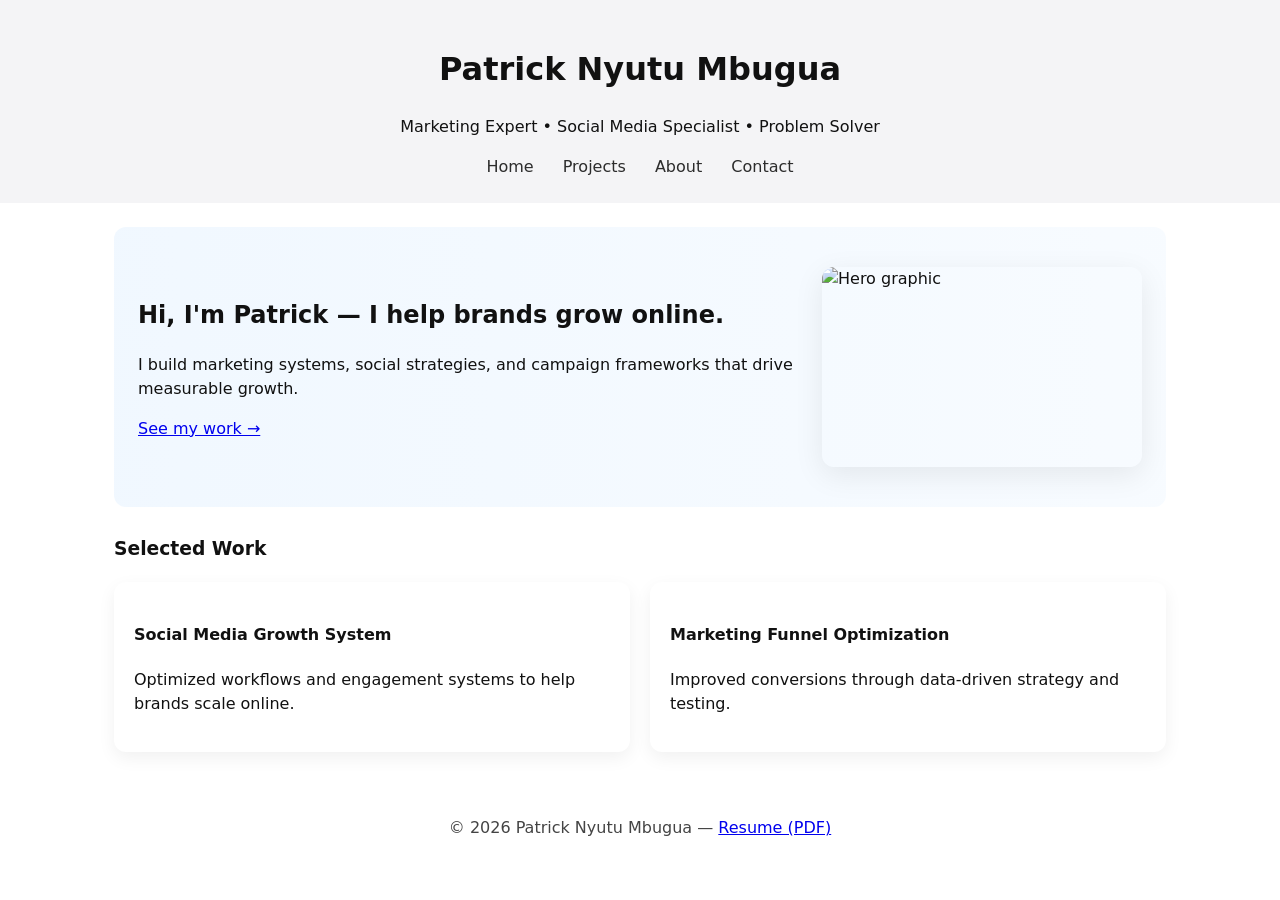
==== index.html @ 4a15e743 "Add files via upload" ====
<!doctype html>
<html lang="en">
<head>
  <meta charset="utf-8" />
  <meta name="viewport" content="width=device-width, initial-scale=1" />
  <title>Patrick Nyutu Mbugua — Portfolio</title>
  <meta name="description" content="Portfolio of Patrick Nyutu Mbugua — Marketing Expert, Social Media Specialist, Problem Solver" />
  <link rel="stylesheet" href="styles.css" />
</head>
<body>
  <header class="site-header">
    <h1>Patrick Nyutu Mbugua</h1>
    <p class="tagline">Marketing Expert • Social Media Specialist • Problem Solver</p>
    <nav>
      <a href="index.html">Home</a>
      <a href="projects.html">Projects</a>
      <a href="about.html">About</a>
      <a href="mailto:nyutu4@gmail.com">Contact</a>
    </nav>
  </header>

  <main>
    <section class="hero">
      <div class="text">
        <h2 class="fade-up" style="animation-delay:.1s">Hi, I'm Patrick — I help brands grow online.</h2>
        <p class="fade-up" style="animation-delay:.2s">I build marketing systems, social strategies, and campaign frameworks that drive measurable growth.</p>
        <p class="fade-up" style="animation-delay:.3s"><a href="projects.html">See my work →</a></p>
      </div>
      <img src="images/hero-graphic.png" alt="Hero graphic" class="img-hero" />
    </section>

    <section style="margin-top:28px">
      <h3 class="fade-up" style="animation-delay:.35s">Selected Work</h3>
      <div class="grid" style="margin-top:12px">
        <div class="tile fade-up" style="animation-delay:.4s">
          <h4>Social Media Growth System</h4>
          <p>Optimized workflows and engagement systems to help brands scale online.</p>
        </div>
        <div class="tile fade-up" style="animation-delay:.45s">
          <h4>Marketing Funnel Optimization</h4>
          <p>Improved conversions through data-driven strategy and testing.</p>
        </div>
      </div>
    </section>
  </main>

  <footer>
    <p>© <span id="year"></span> Patrick Nyutu Mbugua — <a href="resume.pdf">Resume (PDF)</a></p>
  </footer>

  <script>
    document.getElementById("year").textContent = new Date().getFullYear();
    // simple entrance observer for fade-up elements
    const observer = new IntersectionObserver((entries) => {
      entries.forEach(function(e){
        if(e.isIntersecting){
          e.target.classList.add('visible');
        }
      });
    }, {threshold:0.15});
    document.querySelectorAll('.fade-up').forEach(function(el){ observer.observe(el); });
  </script>
</body>
</html>
---- styles.css ----
:root{
  --maxw:1100px; --accent:#0a84ff; --pad:18px;
}
*{box-sizing:border-box}
body{margin:0;font-family:system-ui,Arial,sans-serif;color:#111;line-height:1.5;transition:background .3s ease}
.site-header{padding:24px;background:#f4f4f6;text-align:center;position:relative;overflow:hidden}
nav a{margin:0 12px;text-decoration:none;color:inherit;opacity:.88;transition:opacity .18s ease}
nav a:hover{opacity:1}
main{max-width:var(--maxw);margin:0 auto;padding:24px}
.grid{display:grid;grid-template-columns:repeat(auto-fit,minmax(240px,1fr));gap:20px}
.tile{background:#fff;padding:20px;border-radius:12px;box-shadow:0 6px 18px rgba(0,0,0,.06);transform:translateY(0);transition:transform .28s cubic-bezier(.2,.9,.2,1),box-shadow .28s}
.tile:hover{transform:translateY(-8px);box-shadow:0 18px 40px rgba(10,10,10,.09)}
.hero{display:flex;align-items:center;gap:24px;padding:40px 24px;border-radius:12px;background:linear-gradient(90deg,rgba(10,132,255,0.06),rgba(10,132,255,0.03));animation:fadeIn 800ms ease both}
.hero .text{flex:1}
.img-hero{width:320px;height:200px;border-radius:12px;object-fit:cover;box-shadow:0 8px 30px rgba(0,0,0,.08);animation:float 6s ease-in-out infinite}
@keyframes float{0%{transform:translateY(0)}50%{transform:translateY(-8px)}100%{transform:translateY(0)}}
@keyframes fadeIn{from{opacity:0;transform:translateY(8px)}to{opacity:1;transform:none}}
.fade-up{opacity:0;transform:translateY(12px);animation:fadeUp .6s ease forwards}
@keyframes fadeUp{to{opacity:1;transform:none}}
footer{padding:24px;text-align:center;color:#444}
@media(max-width:640px){
  .hero{flex-direction:column;text-align:center}
  .img-hero{width:100%;height:180px}
}
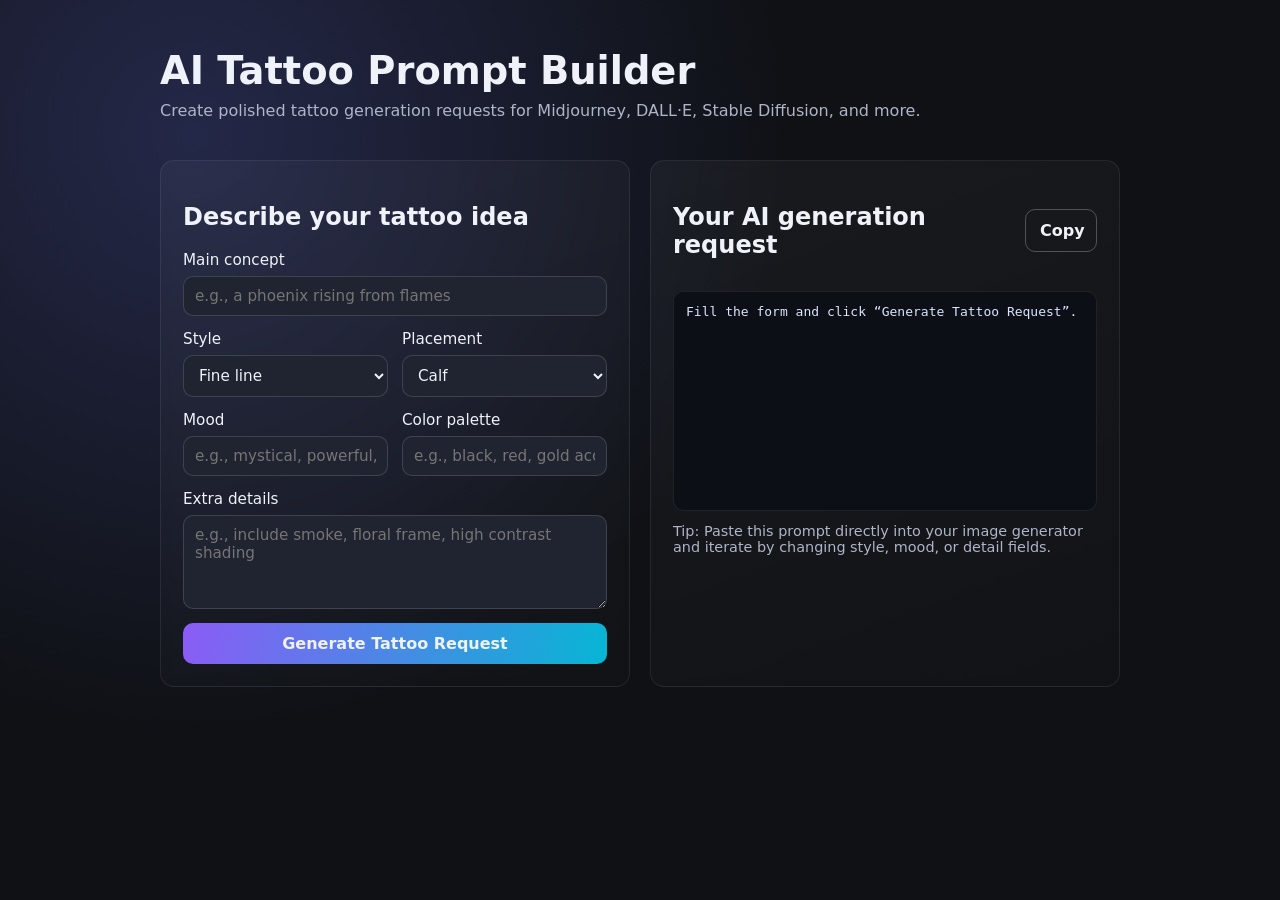
==== commit ab3d91c6: "Build AI tattoo prompt generator website" ====
--- a/index.html
+++ b/index.html
@@ -3,62 +3,85 @@
 <head>
   <meta charset="utf-8" />
   <meta name="viewport" content="width=device-width, initial-scale=1" />
-  <title>Patrick Nyutu Mbugua — Portfolio</title>
-  <meta name="description" content="Portfolio of Patrick Nyutu Mbugua — Marketing Expert, Social Media Specialist, Problem Solver" />
+  <title>AI Tattoo Prompt Builder</title>
+  <meta name="description" content="Generate detailed AI tattoo generation requests in seconds." />
   <link rel="stylesheet" href="styles.css" />
 </head>
 <body>
   <header class="site-header">
-    <h1>Patrick Nyutu Mbugua</h1>
-    <p class="tagline">Marketing Expert • Social Media Specialist • Problem Solver</p>
-    <nav>
-      <a href="index.html">Home</a>
-      <a href="projects.html">Projects</a>
-      <a href="about.html">About</a>
-      <a href="mailto:nyutu4@gmail.com">Contact</a>
-    </nav>
+    <h1>AI Tattoo Prompt Builder</h1>
+    <p class="tagline">Create polished tattoo generation requests for Midjourney, DALL·E, Stable Diffusion, and more.</p>
   </header>
 
   <main>
-    <section class="hero">
-      <div class="text">
-        <h2 class="fade-up" style="animation-delay:.1s">Hi, I'm Patrick — I help brands grow online.</h2>
-        <p class="fade-up" style="animation-delay:.2s">I build marketing systems, social strategies, and campaign frameworks that drive measurable growth.</p>
-        <p class="fade-up" style="animation-delay:.3s"><a href="projects.html">See my work →</a></p>
-      </div>
-      <img src="images/hero-graphic.png" alt="Hero graphic" class="img-hero" />
+    <section class="card">
+      <h2>Describe your tattoo idea</h2>
+      <form id="prompt-form" class="prompt-form">
+        <label>
+          Main concept
+          <input type="text" id="concept" placeholder="e.g., a phoenix rising from flames" required />
+        </label>
+
+        <div class="row">
+          <label>
+            Style
+            <select id="style">
+              <option>Blackwork</option>
+              <option>Traditional</option>
+              <option>Neo-traditional</option>
+              <option>Realism</option>
+              <option>Watercolor</option>
+              <option>Japanese</option>
+              <option>Tribal</option>
+              <option>Minimalist</option>
+              <option selected>Fine line</option>
+            </select>
+          </label>
+          <label>
+            Placement
+            <select id="placement">
+              <option>Forearm</option>
+              <option>Upper arm</option>
+              <option>Chest</option>
+              <option>Back</option>
+              <option>Shoulder</option>
+              <option selected>Calf</option>
+              <option>Thigh</option>
+              <option>Ribcage</option>
+            </select>
+          </label>
+        </div>
+
+        <div class="row">
+          <label>
+            Mood
+            <input type="text" id="mood" placeholder="e.g., mystical, powerful, elegant" />
+          </label>
+          <label>
+            Color palette
+            <input type="text" id="colors" placeholder="e.g., black, red, gold accents" />
+          </label>
+        </div>
+
+        <label>
+          Extra details
+          <textarea id="details" rows="4" placeholder="e.g., include smoke, floral frame, high contrast shading"></textarea>
+        </label>
+
+        <button type="submit">Generate Tattoo Request</button>
+      </form>
     </section>
 
-    <section style="margin-top:28px">
-      <h3 class="fade-up" style="animation-delay:.35s">Selected Work</h3>
-      <div class="grid" style="margin-top:12px">
-        <div class="tile fade-up" style="animation-delay:.4s">
-          <h4>Social Media Growth System</h4>
-          <p>Optimized workflows and engagement systems to help brands scale online.</p>
-        </div>
-        <div class="tile fade-up" style="animation-delay:.45s">
-          <h4>Marketing Funnel Optimization</h4>
-          <p>Improved conversions through data-driven strategy and testing.</p>
-        </div>
+    <section class="card output-card">
+      <div class="output-head">
+        <h2>Your AI generation request</h2>
+        <button id="copy-btn" type="button">Copy</button>
       </div>
+      <pre id="result">Fill the form and click “Generate Tattoo Request”.</pre>
+      <p class="tip">Tip: Paste this prompt directly into your image generator and iterate by changing style, mood, or detail fields.</p>
     </section>
   </main>
 
-  <footer>
-    <p>© <span id="year"></span> Patrick Nyutu Mbugua — <a href="resume.pdf">Resume (PDF)</a></p>
-  </footer>
-
-  <script>
-    document.getElementById("year").textContent = new Date().getFullYear();
-    // simple entrance observer for fade-up elements
-    const observer = new IntersectionObserver((entries) => {
-      entries.forEach(function(e){
-        if(e.isIntersecting){
-          e.target.classList.add('visible');
-        }
-      });
-    }, {threshold:0.15});
-    document.querySelectorAll('.fade-up').forEach(function(el){ observer.observe(el); });
-  </script>
+  <script src="app.js"></script>
 </body>
 </html>
--- a/styles.css
+++ b/styles.css
@@ -1,25 +1,145 @@
+:root {
+  --bg: #0f1115;
+  --panel: #171a21;
+  --panel-soft: #1f2430;
+  --text: #eff2f8;
+  --muted: #aeb5c7;
+  --accent: #8b5cf6;
+  --accent-2: #06b6d4;
+  --danger: #f43f5e;
+  --radius: 14px;
+}
 
-:root{
-  --maxw:1100px; --accent:#0a84ff; --pad:18px;
+* { box-sizing: border-box; }
+
+body {
+  margin: 0;
+  font-family: Inter, system-ui, -apple-system, Segoe UI, Roboto, Arial, sans-serif;
+  background: radial-gradient(circle at 15% 15%, #242848 0, #0f1115 45%);
+  color: var(--text);
+  min-height: 100vh;
 }
-*{box-sizing:border-box}
-body{margin:0;font-family:system-ui,Arial,sans-serif;color:#111;line-height:1.5;transition:background .3s ease}
-.site-header{padding:24px;background:#f4f4f6;text-align:center;position:relative;overflow:hidden}
-nav a{margin:0 12px;text-decoration:none;color:inherit;opacity:.88;transition:opacity .18s ease}
-nav a:hover{opacity:1}
-main{max-width:var(--maxw);margin:0 auto;padding:24px}
-.grid{display:grid;grid-template-columns:repeat(auto-fit,minmax(240px,1fr));gap:20px}
-.tile{background:#fff;padding:20px;border-radius:12px;box-shadow:0 6px 18px rgba(0,0,0,.06);transform:translateY(0);transition:transform .28s cubic-bezier(.2,.9,.2,1),box-shadow .28s}
-.tile:hover{transform:translateY(-8px);box-shadow:0 18px 40px rgba(10,10,10,.09)}
-.hero{display:flex;align-items:center;gap:24px;padding:40px 24px;border-radius:12px;background:linear-gradient(90deg,rgba(10,132,255,0.06),rgba(10,132,255,0.03));animation:fadeIn 800ms ease both}
-.hero .text{flex:1}
-.img-hero{width:320px;height:200px;border-radius:12px;object-fit:cover;box-shadow:0 8px 30px rgba(0,0,0,.08);animation:float 6s ease-in-out infinite}
-@keyframes float{0%{transform:translateY(0)}50%{transform:translateY(-8px)}100%{transform:translateY(0)}}
-@keyframes fadeIn{from{opacity:0;transform:translateY(8px)}to{opacity:1;transform:none}}
-.fade-up{opacity:0;transform:translateY(12px);animation:fadeUp .6s ease forwards}
-@keyframes fadeUp{to{opacity:1;transform:none}}
-footer{padding:24px;text-align:center;color:#444}
-@media(max-width:640px){
-  .hero{flex-direction:column;text-align:center}
-  .img-hero{width:100%;height:180px}
+
+.site-header {
+  max-width: 1000px;
+  margin: 0 auto;
+  padding: 48px 20px 18px;
 }
+
+h1 {
+  margin: 0 0 8px;
+  font-size: clamp(1.8rem, 3vw, 2.8rem);
+}
+
+.tagline {
+  margin: 0;
+  color: var(--muted);
+}
+
+main {
+  max-width: 1000px;
+  margin: 0 auto;
+  padding: 22px 20px 40px;
+  display: grid;
+  gap: 20px;
+  grid-template-columns: repeat(auto-fit, minmax(300px, 1fr));
+}
+
+.card {
+  background: linear-gradient(160deg, rgba(255, 255, 255, 0.04), rgba(255, 255, 255, 0.01));
+  border: 1px solid rgba(255, 255, 255, 0.08);
+  border-radius: var(--radius);
+  padding: 22px;
+  backdrop-filter: blur(5px);
+}
+
+.prompt-form {
+  display: grid;
+  gap: 14px;
+}
+
+.row {
+  display: grid;
+  gap: 14px;
+  grid-template-columns: repeat(auto-fit, minmax(150px, 1fr));
+}
+
+label {
+  display: grid;
+  gap: 7px;
+  font-size: 0.95rem;
+}
+
+input,
+select,
+textarea,
+button {
+  width: 100%;
+  border-radius: 10px;
+  border: 1px solid rgba(255, 255, 255, 0.14);
+  background: var(--panel-soft);
+  color: var(--text);
+  font: inherit;
+}
+
+input,
+select,
+textarea {
+  padding: 10px 11px;
+}
+
+button {
+  padding: 11px 14px;
+  background: linear-gradient(100deg, var(--accent), var(--accent-2));
+  border: none;
+  font-weight: 600;
+  cursor: pointer;
+  transition: transform .15s ease;
+}
+
+button:hover {
+  transform: translateY(-1px);
+}
+
+.output-card {
+  display: grid;
+  gap: 12px;
+  align-content: start;
+}
+
+.output-head {
+  display: flex;
+  justify-content: space-between;
+  gap: 10px;
+  align-items: center;
+}
+
+#copy-btn {
+  width: auto;
+  min-width: 72px;
+  background: transparent;
+  border: 1px solid rgba(255, 255, 255, 0.25);
+}
+
+#copy-btn.copied {
+  border-color: transparent;
+  background: #22c55e;
+  color: #00130a;
+}
+
+pre {
+  margin: 0;
+  white-space: pre-wrap;
+  background: #0c0f15;
+  border: 1px solid rgba(255, 255, 255, 0.08);
+  border-radius: 10px;
+  padding: 12px;
+  color: #dce5ff;
+  min-height: 220px;
+}
+
+.tip {
+  color: var(--muted);
+  margin: 0;
+  font-size: 0.9rem;
+}
